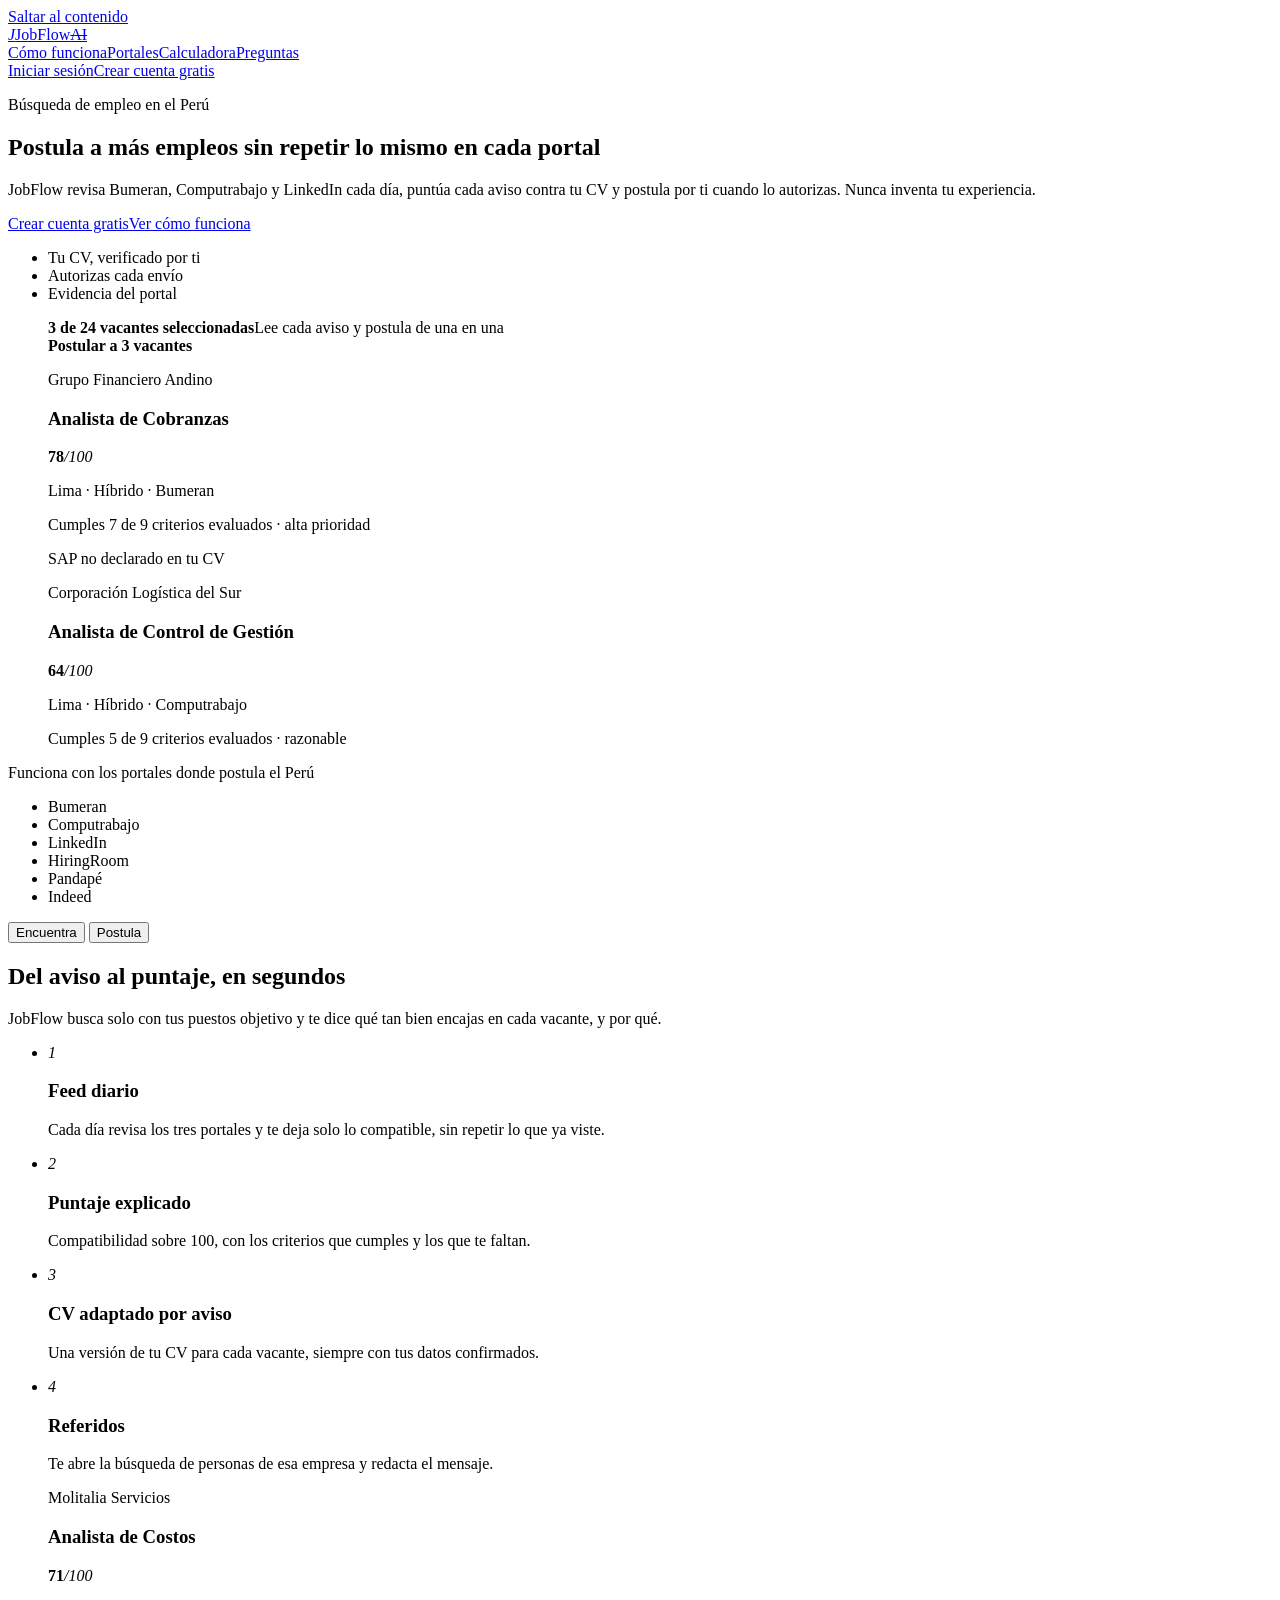
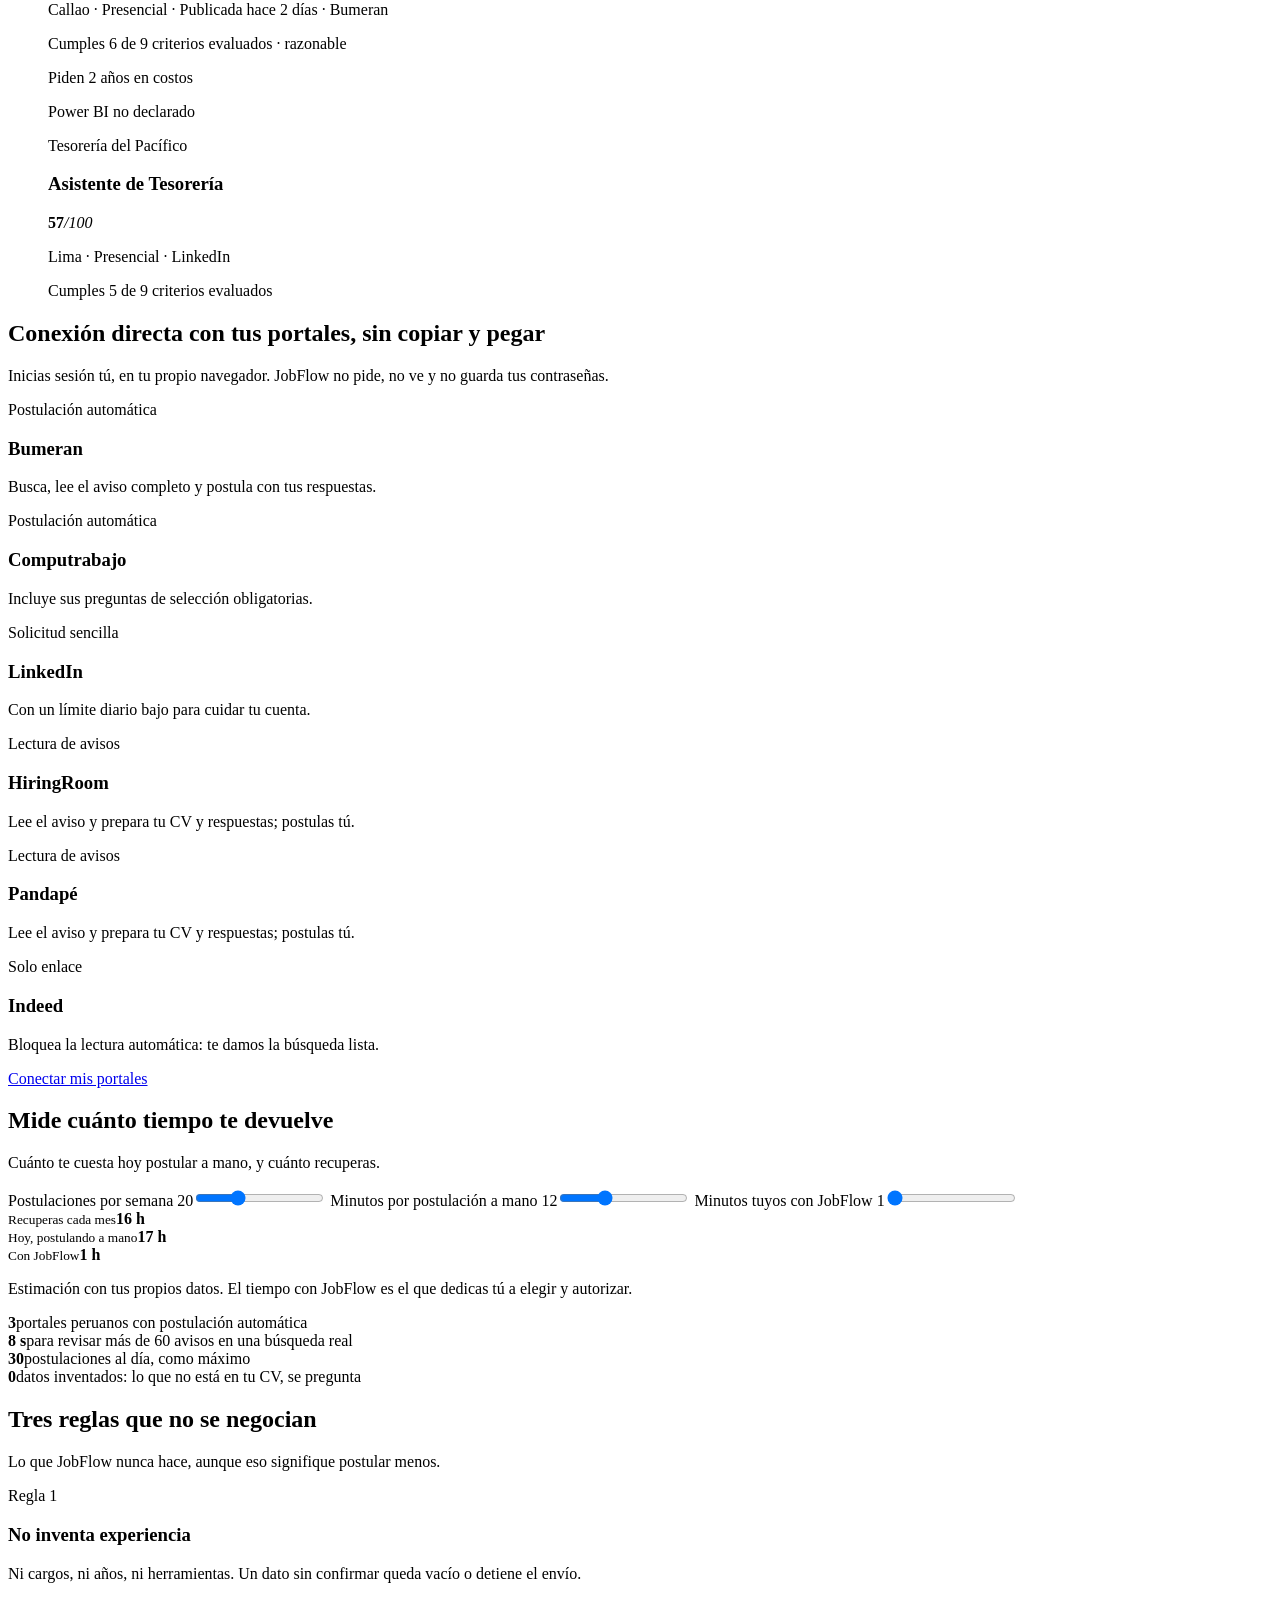
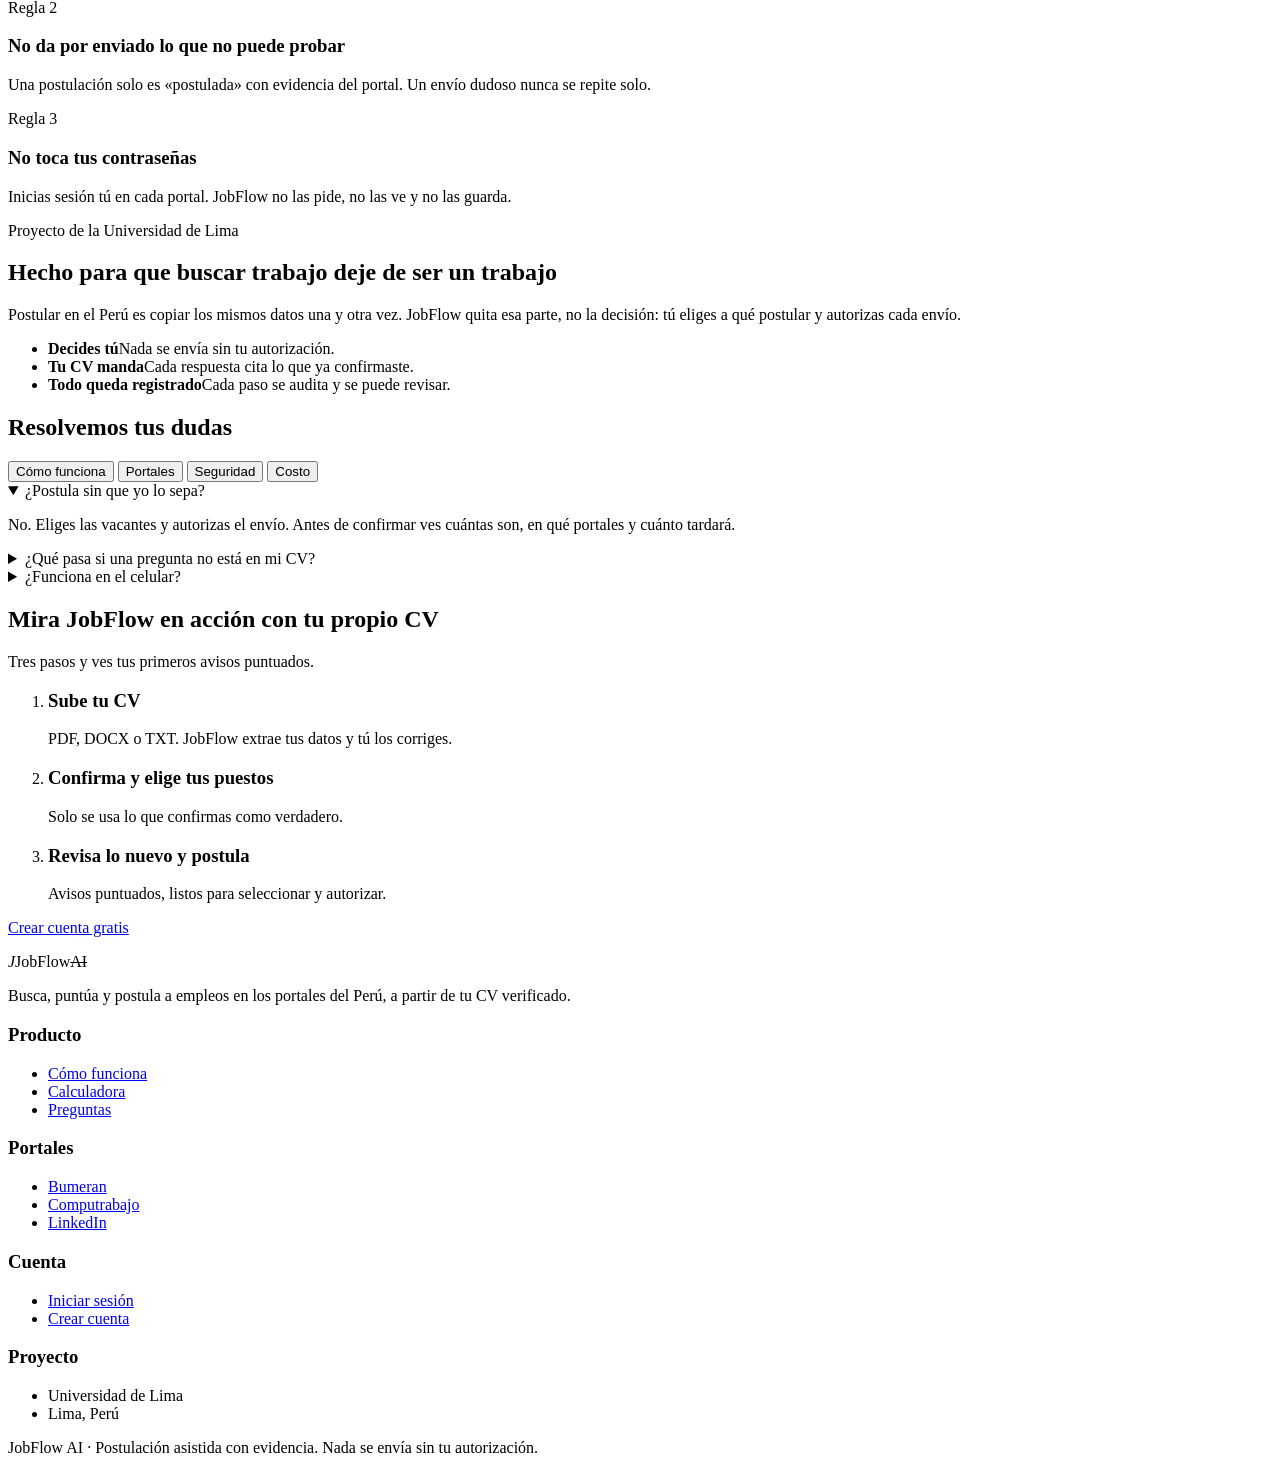
==== web/landing.html @ 98ff5b1f "feat: portada publica con la estructura de una pagina de producto - web/landing.html y landing.css: " ====
<!doctype html>
<html lang="es">
<head>
<meta charset="utf-8"><meta name="viewport" content="width=device-width,initial-scale=1">
<meta name="theme-color" content="#1b7f45">
<title>JobFlow AI · Postula a empleos en el Perú sin repetir lo mismo</title>
<meta name="description" content="JobFlow revisa Bumeran, Computrabajo y LinkedIn cada día, puntúa cada aviso contra tu CV y postula por ti cuando lo autorizas. Nunca inventa tu experiencia.">
<meta property="og:title" content="JobFlow AI · Postula por ti, con tu evidencia">
<meta property="og:description" content="Búsqueda y postulación de empleo en los portales del Perú, a partir de tu CV verificado.">
<meta property="og:type" content="website"><meta property="og:locale" content="es_PE">
<link rel="icon" href="data:image/svg+xml,%3Csvg xmlns='http://www.w3.org/2000/svg' viewBox='0 0 64 64'%3E%3Crect width='64' height='64' rx='18' fill='%231b7f45'/%3E%3Ctext x='32' y='45' font-family='Arial,sans-serif' font-size='38' font-weight='700' text-anchor='middle' fill='%23fff'%3EJ%3C/text%3E%3C/svg%3E">
<link rel="preconnect" href="https://fonts.googleapis.com"><link rel="preconnect" href="https://fonts.gstatic.com" crossorigin>
<link rel="stylesheet" href="https://fonts.googleapis.com/css2?family=Inter:wght@400;500;600;700&family=Outfit:wght@500;600;700;800&display=swap">
<link rel="stylesheet" href="/assets/landing.css">
</head>
<body>
<a class="skip" href="#contenido">Saltar al contenido</a>

<!-- 1 · cabecera -->
<header class="top">
<div class="wrap">
<a class="brand" href="/" translate="no"><i aria-hidden="true">J</i>JobFlow<s>AI</s></a>
<nav aria-label="Secciones">
<a href="#producto">Cómo funciona</a><a href="#portales">Portales</a><a href="#calculadora">Calculadora</a><a href="#preguntas">Preguntas</a>
</nav>
<div class="actions"><a class="login" href="/app" data-auth="login">Iniciar sesión</a><a class="btn primary small" href="/app" data-auth="register">Crear cuenta gratis</a></div>
</div>
</header>

<main id="contenido">

<!-- 2 · portada -->
<section class="hero">
<div class="wrap">
<div>
<p class="eyebrow">Búsqueda de empleo en el Perú</p>
<h1>Postula a más empleos sin repetir lo mismo en cada portal</h1>
<p class="lead">JobFlow revisa Bumeran, Computrabajo y LinkedIn cada día, puntúa cada aviso contra tu CV y postula por ti cuando lo autorizas. Nunca inventa tu experiencia.</p>
<div class="cta"><a class="btn primary" href="/app" data-auth="register">Crear cuenta gratis</a><a class="btn" href="#producto">Ver cómo funciona</a></div>
<ul><li>Tu CV, verificado por ti</li><li>Autorizas cada envío</li><li>Evidencia del portal</li></ul>
</div>
<figure class="shot" aria-label="Ejemplo de la pantalla «Para ti»">
<div class="bar"><div><strong>3 de 24 vacantes seleccionadas</strong><span>Lee cada aviso y postula de una en una</span></div><b>Postular a 3 vacantes</b></div>
<div class="job sel"><div class="t"><div><p class="co">Grupo Financiero Andino</p><h3>Analista de Cobranzas</h3></div><p class="score"><b>78</b><i>/100</i></p></div>
<p class="m">Lima · Híbrido · Bumeran</p><p class="fit">Cumples 7 de 9 criterios evaluados · alta prioridad</p><p class="gap">SAP no declarado en tu CV</p></div>
<div class="job"><div class="t"><div><p class="co">Corporación Logística del Sur</p><h3>Analista de Control de Gestión</h3></div><p class="score"><b>64</b><i>/100</i></p></div>
<p class="m">Lima · Híbrido · Computrabajo</p><p class="fit">Cumples 5 de 9 criterios evaluados · razonable</p></div>
</figure>
</div>
</section>

<!-- 3 · portales compatibles (en lugar de logos de clientes) -->
<section class="trust" aria-label="Portales compatibles">
<div class="wrap">
<p>Funciona con los portales donde postula el Perú</p>
<ul translate="no"><li>Bumeran</li><li>Computrabajo</li><li>LinkedIn</li><li>HiringRoom</li><li>Pandapé</li><li>Indeed</li></ul>
</div>
</section>

<!-- 4 · producto en dos pestañas -->
<section class="band" id="producto">
<div class="wrap">
<div class="tabs" role="tablist" aria-label="Qué hace JobFlow">
<button class="tab" role="tab" id="t-encuentra" aria-controls="p-encuentra" aria-selected="true">Encuentra</button>
<button class="tab" role="tab" id="t-postula" aria-controls="p-postula" aria-selected="false" tabindex="-1">Postula</button>
</div>
<div class="panel" role="tabpanel" id="p-encuentra" aria-labelledby="t-encuentra">
<div>
<h2>Del aviso al puntaje, en segundos</h2>
<p>JobFlow busca solo con tus puestos objetivo y te dice qué tan bien encajas en cada vacante, y por qué.</p>
<ul class="feats">
<li><i aria-hidden="true">1</i><div><h3>Feed diario</h3><p>Cada día revisa los tres portales y te deja solo lo compatible, sin repetir lo que ya viste.</p></div></li>
<li><i aria-hidden="true">2</i><div><h3>Puntaje explicado</h3><p>Compatibilidad sobre 100, con los criterios que cumples y los que te faltan.</p></div></li>
<li><i aria-hidden="true">3</i><div><h3>CV adaptado por aviso</h3><p>Una versión de tu CV para cada vacante, siempre con tus datos confirmados.</p></div></li>
<li><i aria-hidden="true">4</i><div><h3>Referidos</h3><p>Te abre la búsqueda de personas de esa empresa y redacta el mensaje.</p></div></li>
</ul>
</div>
<figure class="shot" aria-label="Ejemplo de un aviso puntuado">
<div class="job"><div class="t"><div><p class="co">Molitalia Servicios</p><h3>Analista de Costos</h3></div><p class="score"><b>71</b><i>/100</i></p></div>
<p class="m">Callao · Presencial · Publicada hace 2 días · Bumeran</p><p class="fit">Cumples 6 de 9 criterios evaluados · razonable</p><p class="gap">Piden 2 años en costos</p><p class="gap">Power BI no declarado</p></div>
<div class="job"><div class="t"><div><p class="co">Tesorería del Pacífico</p><h3>Asistente de Tesorería</h3></div><p class="score"><b>57</b><i>/100</i></p></div>
<p class="m">Lima · Presencial · LinkedIn</p><p class="fit">Cumples 5 de 9 criterios evaluados</p></div>
</figure>
</div>
<div class="panel" role="tabpanel" id="p-postula" aria-labelledby="t-postula" hidden>
<div>
<h2>Selecciona, autoriza y listo</h2>
<p>Marcas las vacantes, autorizas una sola vez y JobFlow postula de una en una desde tu propio navegador.</p>
<ul class="feats">
<li><i aria-hidden="true">1</i><div><h3>Postulación masiva</h3><p>Hasta 30 al día, con pausas entre una y otra, y la ves avanzar en vivo.</p></div></li>
<li><i aria-hidden="true">2</i><div><h3>Respuestas con evidencia</h3><p>Cada respuesta sale de tu CV: fechas y funciones reales, no texto generado.</p></div></li>
<li><i aria-hidden="true">3</i><div><h3>Preguntas agrupadas</h3><p>Si falta un dato, se detiene y te pregunta. Respondes una vez y completa todas.</p></div></li>
<li><i aria-hidden="true">4</i><div><h3>Seguimiento con evidencia</h3><p>Solo figura como postulada cuando el portal lo confirma.</p></div></li>
</ul>
</div>
<figure class="queue" aria-label="Ejemplo de la cola de postulación">
<label>Postulación masiva · quedan 21 de 30 hoy</label>
<div class="prog"><span></span></div>
<div class="chips"><span class="chip">En cola: 2</span><span class="chip ok">Postuladas: 9</span><span class="chip warn">Necesitan tu respuesta: 2</span></div>
<div class="row"><div><strong>Analista de Cobranzas</strong><small>Bumeran · confirmado en el aviso del portal</small></div><span class="chip ok">Postulada</span></div>
<div class="row"><div><strong>Analista de Costos</strong><small>Bumeran · se detuvo: falta una respuesta tuya</small></div><span class="chip warn">Necesita respuesta</span></div>
<div class="row"><div><strong>Analista de Control de Gestión</strong><small>Computrabajo · turno 2, en unos 3 min</small></div><span class="chip">En cola</span></div>
</figure>
</div>
</div>
</section>

<!-- 5 · conexiones -->
<section id="portales">
<div class="wrap">
<div class="head"><h2>Conexión directa con tus portales, sin copiar y pegar</h2><p>Inicias sesión tú, en tu propio navegador. JobFlow no pide, no ve y no guarda tus contraseñas.</p></div>
<div class="tiles" translate="no">
<div class="tile"><span class="chip ok">Postulación automática</span><h3>Bumeran</h3><p>Busca, lee el aviso completo y postula con tus respuestas.</p></div>
<div class="tile"><span class="chip ok">Postulación automática</span><h3>Computrabajo</h3><p>Incluye sus preguntas de selección obligatorias.</p></div>
<div class="tile"><span class="chip ok">Solicitud sencilla</span><h3>LinkedIn</h3><p>Con un límite diario bajo para cuidar tu cuenta.</p></div>
<div class="tile"><span class="chip">Lectura de avisos</span><h3>HiringRoom</h3><p>Lee el aviso y prepara tu CV y respuestas; postulas tú.</p></div>
<div class="tile"><span class="chip">Lectura de avisos</span><h3>Pandapé</h3><p>Lee el aviso y prepara tu CV y respuestas; postulas tú.</p></div>
<div class="tile"><span class="chip warn">Solo enlace</span><h3>Indeed</h3><p>Bloquea la lectura automática: te damos la búsqueda lista.</p></div>
</div>
<p class="center"><a class="btn" href="/app" data-auth="register">Conectar mis portales</a></p>
</div>
</section>

<!-- 6 · calculadora -->
<section class="band" id="calculadora">
<div class="wrap">
<div class="head"><h2>Mide cuánto tiempo te devuelve</h2><p>Cuánto te cuesta hoy postular a mano, y cuánto recuperas.</p></div>
<div class="calc">
<form id="calc" onsubmit="return false">
<label for="c-semana">Postulaciones por semana <output id="o-semana" for="c-semana">20</output><input id="c-semana" type="range" min="2" max="60" step="1" value="20"></label>
<label for="c-manual">Minutos por postulación a mano <output id="o-manual" for="c-manual">12</output><input id="c-manual" type="range" min="3" max="30" step="1" value="12"></label>
<label for="c-jobflow">Minutos tuyos con JobFlow <output id="o-jobflow" for="c-jobflow">1</output><input id="c-jobflow" type="range" min="1" max="10" step="1" value="1"></label>
</form>
<div class="res" aria-live="polite">
<div class="big"><small>Recuperas cada mes</small><b id="r-ahorro">16 h</b></div>
<div><small>Hoy, postulando a mano</small><b id="r-manual">17 h</b></div>
<div><small>Con JobFlow</small><b id="r-jobflow">1 h</b></div>
<p>Estimación con tus propios datos. El tiempo con JobFlow es el que dedicas tú a elegir y autorizar.</p>
</div>
</div>
</div>
</section>

<!-- 7 · cifras -->
<section class="stats" aria-label="JobFlow en cifras">
<div class="wrap">
<div><b>3</b><span>portales peruanos con postulación automática</span></div>
<div><b>8 s</b><span>para revisar más de 60 avisos en una búsqueda real</span></div>
<div><b>30</b><span>postulaciones al día, como máximo</span></div>
<div><b>0</b><span>datos inventados: lo que no está en tu CV, se pregunta</span></div>
</div>
</section>

<!-- 8 · reglas (en lugar de testimonios: aún no hay, y no se inventan) -->
<section class="band">
<div class="wrap">
<div class="head"><h2>Tres reglas que no se negocian</h2><p>Lo que JobFlow nunca hace, aunque eso signifique postular menos.</p></div>
<div class="rules">
<article class="rule"><span>Regla 1</span><h3>No inventa experiencia</h3><p>Ni cargos, ni años, ni herramientas. Un dato sin confirmar queda vacío o detiene el envío.</p></article>
<article class="rule"><span>Regla 2</span><h3>No da por enviado lo que no puede probar</h3><p>Una postulación solo es «postulada» con evidencia del portal. Un envío dudoso nunca se repite solo.</p></article>
<article class="rule"><span>Regla 3</span><h3>No toca tus contraseñas</h3><p>Inicias sesión tú en cada portal. JobFlow no las pide, no las ve y no las guarda.</p></article>
</div>
</div>
</section>

<!-- 9 · misión -->
<section class="mission">
<div class="wrap">
<div>
<p class="eyebrow">Proyecto de la Universidad de Lima</p>
<h2>Hecho para que buscar trabajo deje de ser un trabajo</h2>
<p>Postular en el Perú es copiar los mismos datos una y otra vez. JobFlow quita esa parte, no la decisión: tú eliges a qué postular y autorizas cada envío.</p>
</div>
<ul>
<li><b>Decides tú</b>Nada se envía sin tu autorización.</li>
<li><b>Tu CV manda</b>Cada respuesta cita lo que ya confirmaste.</li>
<li><b>Todo queda registrado</b>Cada paso se audita y se puede revisar.</li>
</ul>
</div>
</section>

<!-- 10 · preguntas -->
<section id="preguntas">
<div class="wrap">
<div class="head"><h2>Resolvemos tus dudas</h2></div>
<div class="faq">
<div class="tabs" role="tablist" aria-label="Temas">
<button class="tab" role="tab" id="f-uso" aria-controls="q-uso" aria-selected="true">Cómo funciona</button>
<button class="tab" role="tab" id="f-portales" aria-controls="q-portales" aria-selected="false" tabindex="-1">Portales</button>
<button class="tab" role="tab" id="f-seguridad" aria-controls="q-seguridad" aria-selected="false" tabindex="-1">Seguridad</button>
<button class="tab" role="tab" id="f-costo" aria-controls="q-costo" aria-selected="false" tabindex="-1">Costo</button>
</div>
<div role="tabpanel" id="q-uso" aria-labelledby="f-uso">
<details open><summary>¿Postula sin que yo lo sepa?</summary><p>No. Eliges las vacantes y autorizas el envío. Antes de confirmar ves cuántas son, en qué portales y cuánto tardará.</p></details>
<details><summary>¿Qué pasa si una pregunta no está en mi CV?</summary><p>JobFlow se detiene antes de enviar y te la muestra. La respondes una vez y se usa en todas las postulaciones que la piden.</p></details>
<details><summary>¿Funciona en el celular?</summary><p>Buscar, ver puntajes y hacer seguimiento, sí. La postulación automática necesita tu computadora, porque usa tu propio navegador con tu sesión iniciada.</p></details>
</div>
<div role="tabpanel" id="q-portales" aria-labelledby="f-portales" hidden>
<details open><summary>¿En qué portales postula?</summary><p>En Bumeran, Computrabajo y LinkedIn (solo «Solicitud sencilla», con un límite diario bajo). En HiringRoom y Pandapé lee los avisos y prepara tu material para que postules tú.</p></details>
<details><summary>¿Y por qué no Indeed?</summary><p>Indeed bloquea la lectura automática. JobFlow te entrega el enlace de búsqueda listo para que lo abras.</p></details>
<details><summary>¿Puede postular dos veces al mismo aviso?</summary><p>No. Cada aviso tiene una huella por su enlace, y los posibles duplicados entre portales se marcan para que los revises.</p></details>
</div>
<div role="tabpanel" id="q-seguridad" aria-labelledby="f-seguridad" hidden>
<details open><summary>¿JobFlow ve mi contraseña de los portales?</summary><p>No. Abre el portal en tu navegador, inicias sesión tú y avisas cuando terminaste. No hay ningún campo donde escribirla en JobFlow.</p></details>
<details><summary>¿Responde preguntas sensibles por mí?</summary><p>No. Documento de identidad, salud y datos parecidos quedan para ti. Tampoco resuelve pruebas ni acepta términos en tu nombre.</p></details>
<details><summary>¿Puede poner en riesgo mi cuenta de LinkedIn?</summary><p>Automatizar LinkedIn siempre implica un riesgo, y JobFlow te lo dice antes de activarlo. Por eso el límite diario es bajo y debes aceptarlo de forma explícita.</p></details>
</div>
<div role="tabpanel" id="q-costo" aria-labelledby="f-costo" hidden>
<details open><summary>¿Cuánto cuesta?</summary><p>Hoy JobFlow es un proyecto académico de la Universidad de Lima y su uso es gratuito.</p></details>
<details><summary>¿Necesito tarjeta para crear la cuenta?</summary><p>No. Solo un usuario y una contraseña propios de JobFlow.</p></details>
</div>
</div>
</div>
</section>

<!-- 11 · cierre -->
<section class="band final">
<div class="wrap">
<div class="head"><h2>Mira JobFlow en acción con tu propio CV</h2><p>Tres pasos y ves tus primeros avisos puntuados.</p></div>
<ol class="steps">
<li><h3>Sube tu CV</h3><p>PDF, DOCX o TXT. JobFlow extrae tus datos y tú los corriges.</p></li>
<li><h3>Confirma y elige tus puestos</h3><p>Solo se usa lo que confirmas como verdadero.</p></li>
<li><h3>Revisa lo nuevo y postula</h3><p>Avisos puntuados, listos para seleccionar y autorizar.</p></li>
</ol>
<p class="center" style="margin-top:0"><a class="btn primary" href="/app" data-auth="register">Crear cuenta gratis</a></p>
</div>
</section>

</main>

<!-- 12 · pie -->
<footer>
<div class="wrap">
<div><span class="brand" translate="no"><i aria-hidden="true">J</i>JobFlow<s>AI</s></span><p>Busca, puntúa y postula a empleos en los portales del Perú, a partir de tu CV verificado.</p></div>
<div><h3>Producto</h3><ul><li><a href="#producto">Cómo funciona</a></li><li><a href="#calculadora">Calculadora</a></li><li><a href="#preguntas">Preguntas</a></li></ul></div>
<div><h3>Portales</h3><ul><li><a href="#portales">Bumeran</a></li><li><a href="#portales">Computrabajo</a></li><li><a href="#portales">LinkedIn</a></li></ul></div>
<div><h3>Cuenta</h3><ul><li><a href="/app" data-auth="login">Iniciar sesión</a></li><li><a href="/app" data-auth="register">Crear cuenta</a></li></ul></div>
<div><h3>Proyecto</h3><ul><li>Universidad de Lima</li><li>Lima, Perú</li></ul></div>
<p class="legal">JobFlow AI · Postulación asistida con evidencia. Nada se envía sin tu autorización.</p>
</div>
</footer>

<script>
(function(){
  // pestañas (producto y preguntas): mismo patrón accesible para ambas
  document.querySelectorAll('[role=tablist]').forEach(function(list){
    var tabs=[].slice.call(list.querySelectorAll('[role=tab]'));
    function pick(tab,focus){
      tabs.forEach(function(t){
        var on=t===tab; t.setAttribute('aria-selected',on); t.tabIndex=on?0:-1;
        document.getElementById(t.getAttribute('aria-controls')).hidden=!on;
      });
      if(focus) tab.focus();
    }
    tabs.forEach(function(t,i){
      t.addEventListener('click',function(){ pick(t); });
      t.addEventListener('keydown',function(e){
        if(e.key==='ArrowRight'||e.key==='ArrowLeft'){ e.preventDefault(); pick(tabs[(i+(e.key==='ArrowRight'?1:tabs.length-1))%tabs.length],true); }
      });
    });
  });

  // calculadora
  var horas=new Intl.NumberFormat('es-PE',{maximumFractionDigits:0});
  function calc(){
    var s=+document.getElementById('c-semana').value, m=+document.getElementById('c-manual').value, j=+document.getElementById('c-jobflow').value;
    document.getElementById('o-semana').textContent=s; document.getElementById('o-manual').textContent=m; document.getElementById('o-jobflow').textContent=j;
    var mes=s*52/12, manual=mes*m/60, flow=mes*j/60;
    document.getElementById('r-manual').textContent=horas.format(manual)+' h';
    document.getElementById('r-jobflow').textContent=horas.format(flow)+' h';
    document.getElementById('r-ahorro').textContent=horas.format(Math.max(0,manual-flow))+' h';
  }
  document.getElementById('calc').addEventListener('input',calc); calc();

  // la app abre en «Iniciar sesión» o en «Crear cuenta» según el botón pulsado aquí
  document.querySelectorAll('[data-auth]').forEach(function(a){
    a.addEventListener('click',function(){
      try{ if(a.dataset.auth==='login') localStorage.setItem('jobflow-visto','1'); else localStorage.removeItem('jobflow-visto'); }catch(e){}
    });
  });
})();
</script>
</body>
</html>
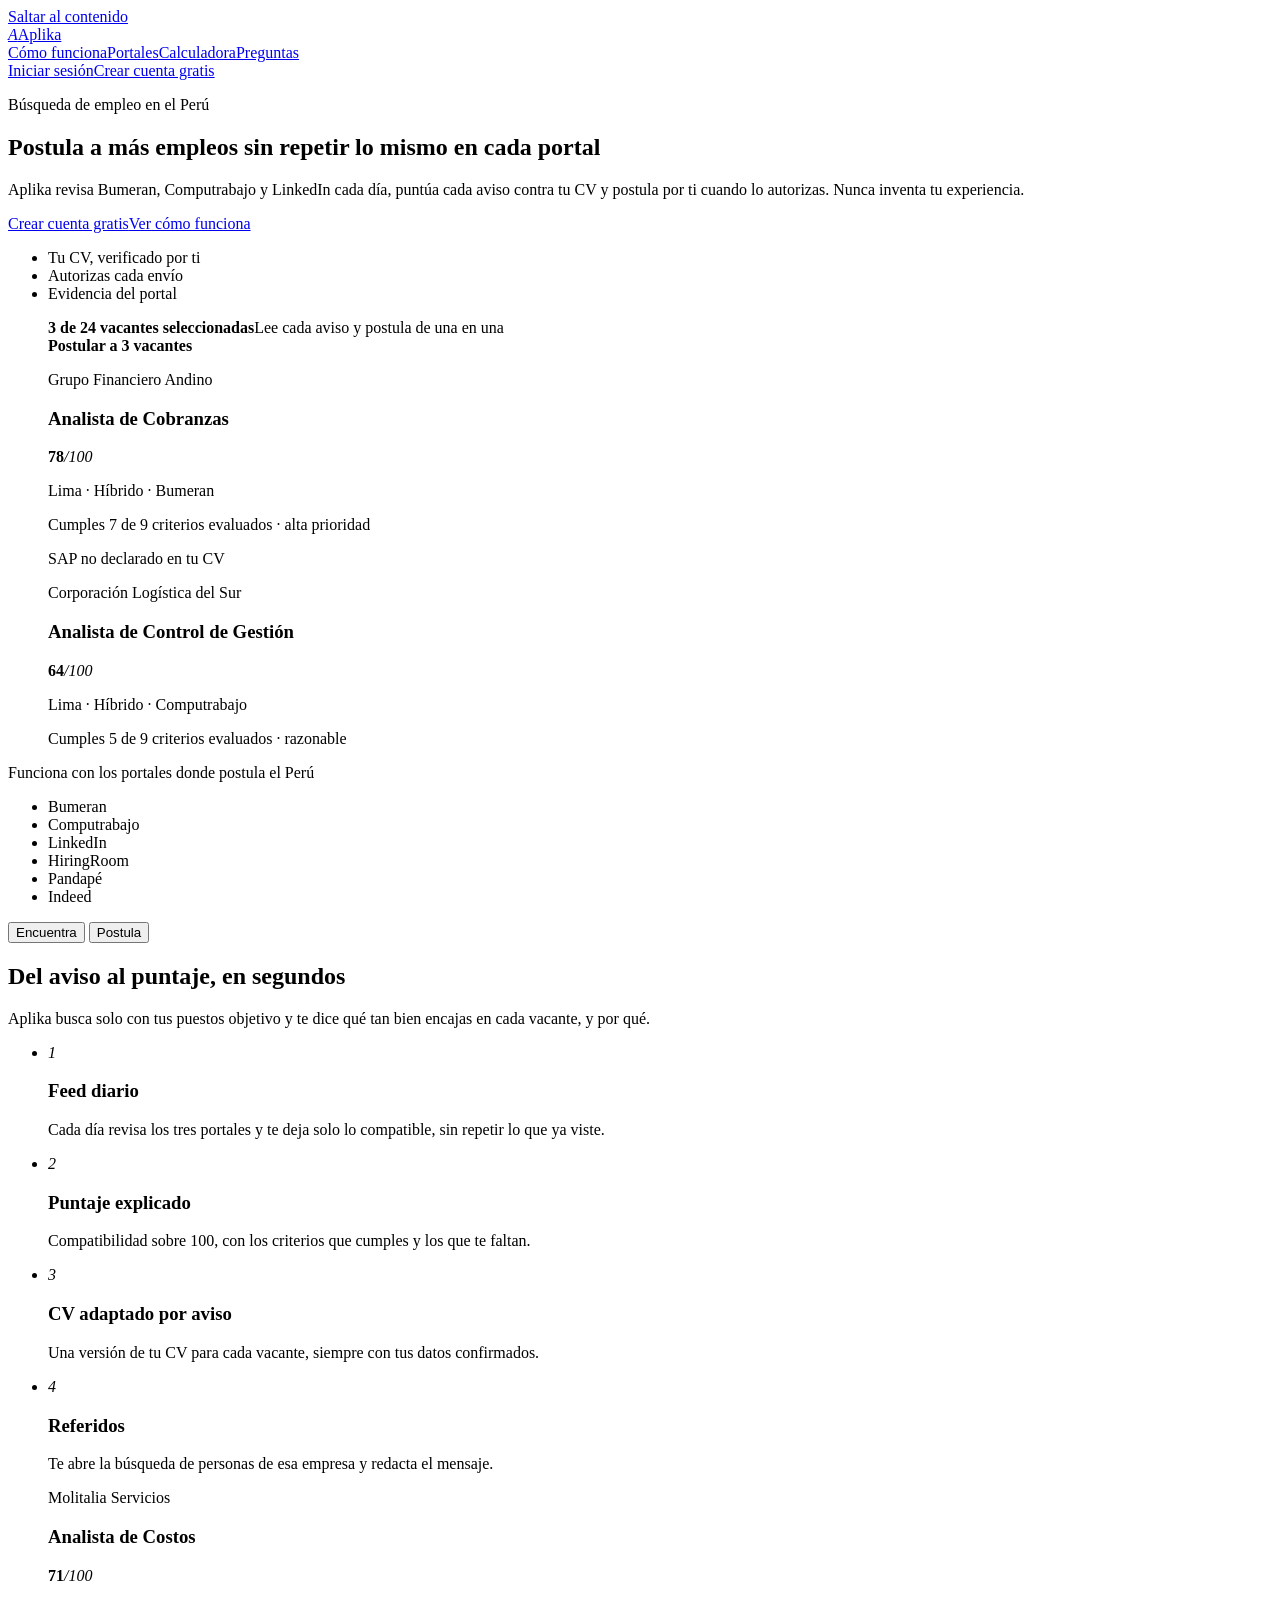
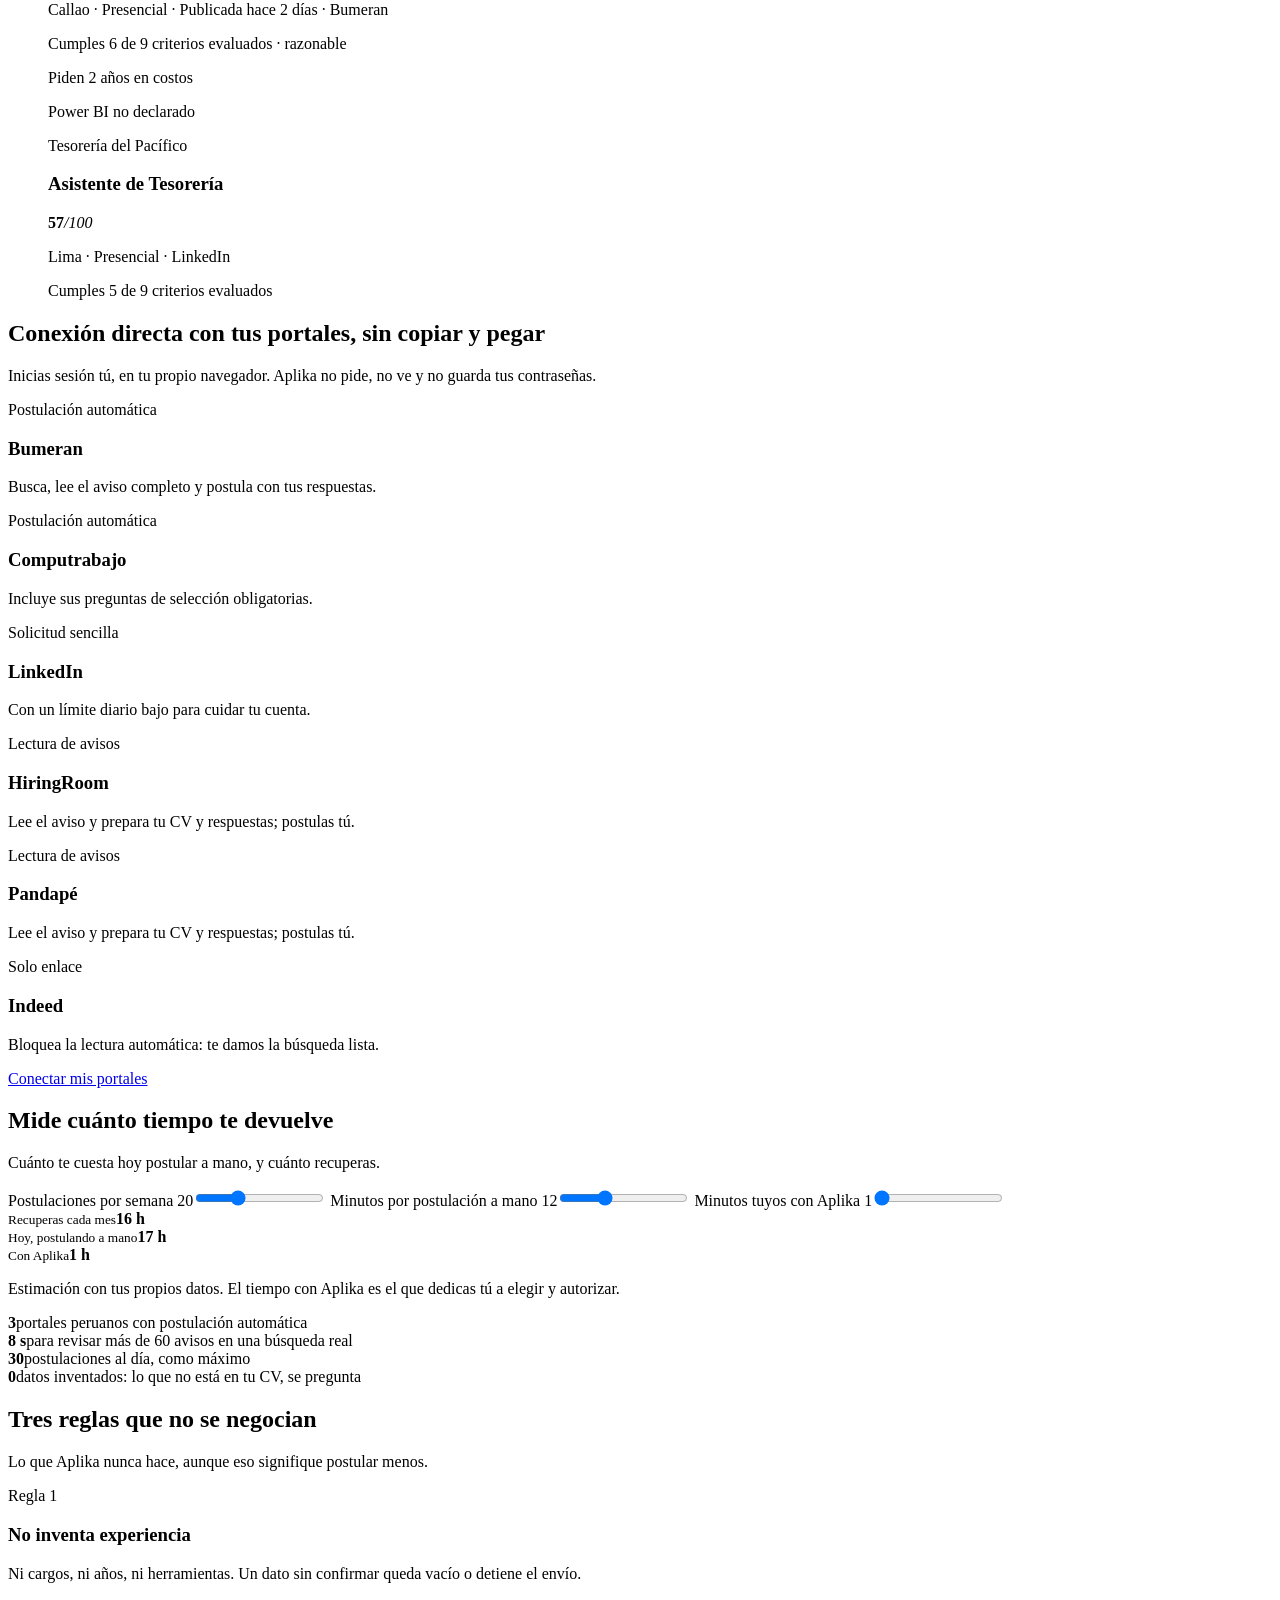
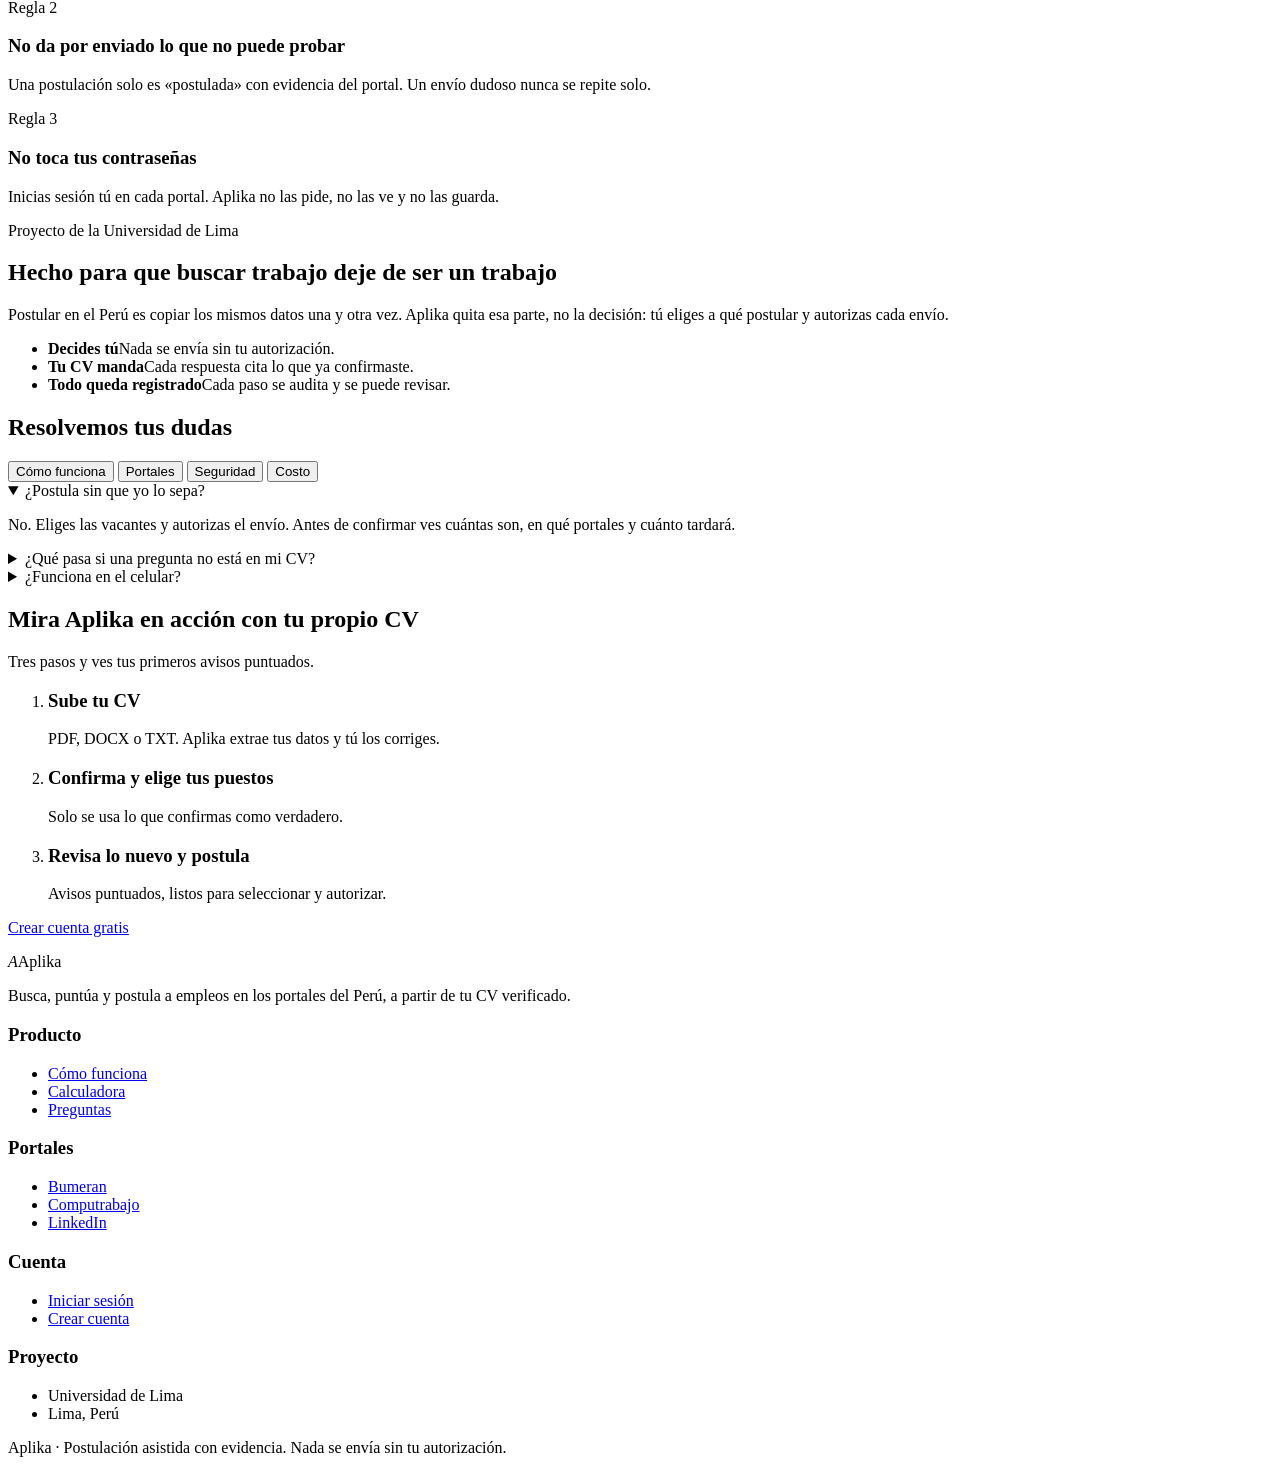
==== commit 8899c21f: "feat: Aplika, cursos para cerrar brechas y correcciones del examen de la plataforma - El producto pa" ====
--- a/web/landing.html
+++ b/web/landing.html
@@ -3,12 +3,12 @@
 <head>
 <meta charset="utf-8"><meta name="viewport" content="width=device-width,initial-scale=1">
 <meta name="theme-color" content="#1b7f45">
-<title>JobFlow AI · Postula a empleos en el Perú sin repetir lo mismo</title>
-<meta name="description" content="JobFlow revisa Bumeran, Computrabajo y LinkedIn cada día, puntúa cada aviso contra tu CV y postula por ti cuando lo autorizas. Nunca inventa tu experiencia.">
-<meta property="og:title" content="JobFlow AI · Postula por ti, con tu evidencia">
+<title>Aplika · Postula a empleos en el Perú sin repetir lo mismo</title>
+<meta name="description" content="Aplika revisa Bumeran, Computrabajo y LinkedIn cada día, puntúa cada aviso contra tu CV y postula por ti cuando lo autorizas. Nunca inventa tu experiencia.">
+<meta property="og:title" content="Aplika · Postula por ti, con tu evidencia">
 <meta property="og:description" content="Búsqueda y postulación de empleo en los portales del Perú, a partir de tu CV verificado.">
 <meta property="og:type" content="website"><meta property="og:locale" content="es_PE">
-<link rel="icon" href="data:image/svg+xml,%3Csvg xmlns='http://www.w3.org/2000/svg' viewBox='0 0 64 64'%3E%3Crect width='64' height='64' rx='18' fill='%231b7f45'/%3E%3Ctext x='32' y='45' font-family='Arial,sans-serif' font-size='38' font-weight='700' text-anchor='middle' fill='%23fff'%3EJ%3C/text%3E%3C/svg%3E">
+<link rel="icon" href="data:image/svg+xml,%3Csvg xmlns='http://www.w3.org/2000/svg' viewBox='0 0 64 64'%3E%3Crect width='64' height='64' rx='18' fill='%231b7f45'/%3E%3Ctext x='32' y='45' font-family='Arial,sans-serif' font-size='38' font-weight='700' text-anchor='middle' fill='%23fff'%3EA%3C/text%3E%3C/svg%3E">
 <link rel="preconnect" href="https://fonts.googleapis.com"><link rel="preconnect" href="https://fonts.gstatic.com" crossorigin>
 <link rel="stylesheet" href="https://fonts.googleapis.com/css2?family=Inter:wght@400;500;600;700&family=Outfit:wght@500;600;700;800&display=swap">
 <link rel="stylesheet" href="/assets/landing.css">
@@ -19,7 +19,7 @@
 <!-- 1 · cabecera -->
 <header class="top">
 <div class="wrap">
-<a class="brand" href="/" translate="no"><i aria-hidden="true">J</i>JobFlow<s>AI</s></a>
+<a class="brand" href="/" translate="no"><i aria-hidden="true">A</i>Aplika</a>
 <nav aria-label="Secciones">
 <a href="#producto">Cómo funciona</a><a href="#portales">Portales</a><a href="#calculadora">Calculadora</a><a href="#preguntas">Preguntas</a>
 </nav>
@@ -35,7 +35,7 @@
 <div>
 <p class="eyebrow">Búsqueda de empleo en el Perú</p>
 <h1>Postula a más empleos sin repetir lo mismo en cada portal</h1>
-<p class="lead">JobFlow revisa Bumeran, Computrabajo y LinkedIn cada día, puntúa cada aviso contra tu CV y postula por ti cuando lo autorizas. Nunca inventa tu experiencia.</p>
+<p class="lead">Aplika revisa Bumeran, Computrabajo y LinkedIn cada día, puntúa cada aviso contra tu CV y postula por ti cuando lo autorizas. Nunca inventa tu experiencia.</p>
 <div class="cta"><a class="btn primary" href="/app" data-auth="register">Crear cuenta gratis</a><a class="btn" href="#producto">Ver cómo funciona</a></div>
 <ul><li>Tu CV, verificado por ti</li><li>Autorizas cada envío</li><li>Evidencia del portal</li></ul>
 </div>
@@ -60,14 +60,14 @@
 <!-- 4 · producto en dos pestañas -->
 <section class="band" id="producto">
 <div class="wrap">
-<div class="tabs" role="tablist" aria-label="Qué hace JobFlow">
+<div class="tabs" role="tablist" aria-label="Qué hace Aplika">
 <button class="tab" role="tab" id="t-encuentra" aria-controls="p-encuentra" aria-selected="true">Encuentra</button>
 <button class="tab" role="tab" id="t-postula" aria-controls="p-postula" aria-selected="false" tabindex="-1">Postula</button>
 </div>
 <div class="panel" role="tabpanel" id="p-encuentra" aria-labelledby="t-encuentra">
 <div>
 <h2>Del aviso al puntaje, en segundos</h2>
-<p>JobFlow busca solo con tus puestos objetivo y te dice qué tan bien encajas en cada vacante, y por qué.</p>
+<p>Aplika busca solo con tus puestos objetivo y te dice qué tan bien encajas en cada vacante, y por qué.</p>
 <ul class="feats">
 <li><i aria-hidden="true">1</i><div><h3>Feed diario</h3><p>Cada día revisa los tres portales y te deja solo lo compatible, sin repetir lo que ya viste.</p></div></li>
 <li><i aria-hidden="true">2</i><div><h3>Puntaje explicado</h3><p>Compatibilidad sobre 100, con los criterios que cumples y los que te faltan.</p></div></li>
@@ -85,7 +85,7 @@
 <div class="panel" role="tabpanel" id="p-postula" aria-labelledby="t-postula" hidden>
 <div>
 <h2>Selecciona, autoriza y listo</h2>
-<p>Marcas las vacantes, autorizas una sola vez y JobFlow postula de una en una desde tu propio navegador.</p>
+<p>Marcas las vacantes, autorizas una sola vez y Aplika postula de una en una desde tu propio navegador.</p>
 <ul class="feats">
 <li><i aria-hidden="true">1</i><div><h3>Postulación masiva</h3><p>Hasta 30 al día, con pausas entre una y otra, y la ves avanzar en vivo.</p></div></li>
 <li><i aria-hidden="true">2</i><div><h3>Respuestas con evidencia</h3><p>Cada respuesta sale de tu CV: fechas y funciones reales, no texto generado.</p></div></li>
@@ -108,7 +108,7 @@
 <!-- 5 · conexiones -->
 <section id="portales">
 <div class="wrap">
-<div class="head"><h2>Conexión directa con tus portales, sin copiar y pegar</h2><p>Inicias sesión tú, en tu propio navegador. JobFlow no pide, no ve y no guarda tus contraseñas.</p></div>
+<div class="head"><h2>Conexión directa con tus portales, sin copiar y pegar</h2><p>Inicias sesión tú, en tu propio navegador. Aplika no pide, no ve y no guarda tus contraseñas.</p></div>
 <div class="tiles" translate="no">
 <div class="tile"><span class="chip ok">Postulación automática</span><h3>Bumeran</h3><p>Busca, lee el aviso completo y postula con tus respuestas.</p></div>
 <div class="tile"><span class="chip ok">Postulación automática</span><h3>Computrabajo</h3><p>Incluye sus preguntas de selección obligatorias.</p></div>
@@ -129,20 +129,20 @@
 <form id="calc" onsubmit="return false">
 <label for="c-semana">Postulaciones por semana <output id="o-semana" for="c-semana">20</output><input id="c-semana" type="range" min="2" max="60" step="1" value="20"></label>
 <label for="c-manual">Minutos por postulación a mano <output id="o-manual" for="c-manual">12</output><input id="c-manual" type="range" min="3" max="30" step="1" value="12"></label>
-<label for="c-jobflow">Minutos tuyos con JobFlow <output id="o-jobflow" for="c-jobflow">1</output><input id="c-jobflow" type="range" min="1" max="10" step="1" value="1"></label>
+<label for="c-jobflow">Minutos tuyos con Aplika <output id="o-jobflow" for="c-jobflow">1</output><input id="c-jobflow" type="range" min="1" max="10" step="1" value="1"></label>
 </form>
 <div class="res" aria-live="polite">
 <div class="big"><small>Recuperas cada mes</small><b id="r-ahorro">16 h</b></div>
 <div><small>Hoy, postulando a mano</small><b id="r-manual">17 h</b></div>
-<div><small>Con JobFlow</small><b id="r-jobflow">1 h</b></div>
-<p>Estimación con tus propios datos. El tiempo con JobFlow es el que dedicas tú a elegir y autorizar.</p>
+<div><small>Con Aplika</small><b id="r-jobflow">1 h</b></div>
+<p>Estimación con tus propios datos. El tiempo con Aplika es el que dedicas tú a elegir y autorizar.</p>
 </div>
 </div>
 </div>
 </section>
 
 <!-- 7 · cifras -->
-<section class="stats" aria-label="JobFlow en cifras">
+<section class="stats" aria-label="Aplika en cifras">
 <div class="wrap">
 <div><b>3</b><span>portales peruanos con postulación automática</span></div>
 <div><b>8 s</b><span>para revisar más de 60 avisos en una búsqueda real</span></div>
@@ -154,11 +154,11 @@
 <!-- 8 · reglas (en lugar de testimonios: aún no hay, y no se inventan) -->
 <section class="band">
 <div class="wrap">
-<div class="head"><h2>Tres reglas que no se negocian</h2><p>Lo que JobFlow nunca hace, aunque eso signifique postular menos.</p></div>
+<div class="head"><h2>Tres reglas que no se negocian</h2><p>Lo que Aplika nunca hace, aunque eso signifique postular menos.</p></div>
 <div class="rules">
 <article class="rule"><span>Regla 1</span><h3>No inventa experiencia</h3><p>Ni cargos, ni años, ni herramientas. Un dato sin confirmar queda vacío o detiene el envío.</p></article>
 <article class="rule"><span>Regla 2</span><h3>No da por enviado lo que no puede probar</h3><p>Una postulación solo es «postulada» con evidencia del portal. Un envío dudoso nunca se repite solo.</p></article>
-<article class="rule"><span>Regla 3</span><h3>No toca tus contraseñas</h3><p>Inicias sesión tú en cada portal. JobFlow no las pide, no las ve y no las guarda.</p></article>
+<article class="rule"><span>Regla 3</span><h3>No toca tus contraseñas</h3><p>Inicias sesión tú en cada portal. Aplika no las pide, no las ve y no las guarda.</p></article>
 </div>
 </div>
 </section>
@@ -169,7 +169,7 @@
 <div>
 <p class="eyebrow">Proyecto de la Universidad de Lima</p>
 <h2>Hecho para que buscar trabajo deje de ser un trabajo</h2>
-<p>Postular en el Perú es copiar los mismos datos una y otra vez. JobFlow quita esa parte, no la decisión: tú eliges a qué postular y autorizas cada envío.</p>
+<p>Postular en el Perú es copiar los mismos datos una y otra vez. Aplika quita esa parte, no la decisión: tú eliges a qué postular y autorizas cada envío.</p>
 </div>
 <ul>
 <li><b>Decides tú</b>Nada se envía sin tu autorización.</li>
@@ -192,22 +192,22 @@
 </div>
 <div role="tabpanel" id="q-uso" aria-labelledby="f-uso">
 <details open><summary>¿Postula sin que yo lo sepa?</summary><p>No. Eliges las vacantes y autorizas el envío. Antes de confirmar ves cuántas son, en qué portales y cuánto tardará.</p></details>
-<details><summary>¿Qué pasa si una pregunta no está en mi CV?</summary><p>JobFlow se detiene antes de enviar y te la muestra. La respondes una vez y se usa en todas las postulaciones que la piden.</p></details>
+<details><summary>¿Qué pasa si una pregunta no está en mi CV?</summary><p>Aplika se detiene antes de enviar y te la muestra. La respondes una vez y se usa en todas las postulaciones que la piden.</p></details>
 <details><summary>¿Funciona en el celular?</summary><p>Buscar, ver puntajes y hacer seguimiento, sí. La postulación automática necesita tu computadora, porque usa tu propio navegador con tu sesión iniciada.</p></details>
 </div>
 <div role="tabpanel" id="q-portales" aria-labelledby="f-portales" hidden>
 <details open><summary>¿En qué portales postula?</summary><p>En Bumeran, Computrabajo y LinkedIn (solo «Solicitud sencilla», con un límite diario bajo). En HiringRoom y Pandapé lee los avisos y prepara tu material para que postules tú.</p></details>
-<details><summary>¿Y por qué no Indeed?</summary><p>Indeed bloquea la lectura automática. JobFlow te entrega el enlace de búsqueda listo para que lo abras.</p></details>
+<details><summary>¿Y por qué no Indeed?</summary><p>Indeed bloquea la lectura automática. Aplika te entrega el enlace de búsqueda listo para que lo abras.</p></details>
 <details><summary>¿Puede postular dos veces al mismo aviso?</summary><p>No. Cada aviso tiene una huella por su enlace, y los posibles duplicados entre portales se marcan para que los revises.</p></details>
 </div>
 <div role="tabpanel" id="q-seguridad" aria-labelledby="f-seguridad" hidden>
-<details open><summary>¿JobFlow ve mi contraseña de los portales?</summary><p>No. Abre el portal en tu navegador, inicias sesión tú y avisas cuando terminaste. No hay ningún campo donde escribirla en JobFlow.</p></details>
+<details open><summary>¿Aplika ve mi contraseña de los portales?</summary><p>No. Abre el portal en tu navegador, inicias sesión tú y avisas cuando terminaste. No hay ningún campo donde escribirla en Aplika.</p></details>
 <details><summary>¿Responde preguntas sensibles por mí?</summary><p>No. Documento de identidad, salud y datos parecidos quedan para ti. Tampoco resuelve pruebas ni acepta términos en tu nombre.</p></details>
-<details><summary>¿Puede poner en riesgo mi cuenta de LinkedIn?</summary><p>Automatizar LinkedIn siempre implica un riesgo, y JobFlow te lo dice antes de activarlo. Por eso el límite diario es bajo y debes aceptarlo de forma explícita.</p></details>
+<details><summary>¿Puede poner en riesgo mi cuenta de LinkedIn?</summary><p>Automatizar LinkedIn siempre implica un riesgo, y Aplika te lo dice antes de activarlo. Por eso el límite diario es bajo y debes aceptarlo de forma explícita.</p></details>
 </div>
 <div role="tabpanel" id="q-costo" aria-labelledby="f-costo" hidden>
-<details open><summary>¿Cuánto cuesta?</summary><p>Hoy JobFlow es un proyecto académico de la Universidad de Lima y su uso es gratuito.</p></details>
-<details><summary>¿Necesito tarjeta para crear la cuenta?</summary><p>No. Solo un usuario y una contraseña propios de JobFlow.</p></details>
+<details open><summary>¿Cuánto cuesta?</summary><p>Hoy Aplika es un proyecto académico de la Universidad de Lima y su uso es gratuito.</p></details>
+<details><summary>¿Necesito tarjeta para crear la cuenta?</summary><p>No. Solo un usuario y una contraseña propios de Aplika.</p></details>
 </div>
 </div>
 </div>
@@ -216,9 +216,9 @@
 <!-- 11 · cierre -->
 <section class="band final">
 <div class="wrap">
-<div class="head"><h2>Mira JobFlow en acción con tu propio CV</h2><p>Tres pasos y ves tus primeros avisos puntuados.</p></div>
+<div class="head"><h2>Mira Aplika en acción con tu propio CV</h2><p>Tres pasos y ves tus primeros avisos puntuados.</p></div>
 <ol class="steps">
-<li><h3>Sube tu CV</h3><p>PDF, DOCX o TXT. JobFlow extrae tus datos y tú los corriges.</p></li>
+<li><h3>Sube tu CV</h3><p>PDF, DOCX o TXT. Aplika extrae tus datos y tú los corriges.</p></li>
 <li><h3>Confirma y elige tus puestos</h3><p>Solo se usa lo que confirmas como verdadero.</p></li>
 <li><h3>Revisa lo nuevo y postula</h3><p>Avisos puntuados, listos para seleccionar y autorizar.</p></li>
 </ol>
@@ -231,12 +231,12 @@
 <!-- 12 · pie -->
 <footer>
 <div class="wrap">
-<div><span class="brand" translate="no"><i aria-hidden="true">J</i>JobFlow<s>AI</s></span><p>Busca, puntúa y postula a empleos en los portales del Perú, a partir de tu CV verificado.</p></div>
+<div><span class="brand" translate="no"><i aria-hidden="true">A</i>Aplika</span><p>Busca, puntúa y postula a empleos en los portales del Perú, a partir de tu CV verificado.</p></div>
 <div><h3>Producto</h3><ul><li><a href="#producto">Cómo funciona</a></li><li><a href="#calculadora">Calculadora</a></li><li><a href="#preguntas">Preguntas</a></li></ul></div>
 <div><h3>Portales</h3><ul><li><a href="#portales">Bumeran</a></li><li><a href="#portales">Computrabajo</a></li><li><a href="#portales">LinkedIn</a></li></ul></div>
 <div><h3>Cuenta</h3><ul><li><a href="/app" data-auth="login">Iniciar sesión</a></li><li><a href="/app" data-auth="register">Crear cuenta</a></li></ul></div>
 <div><h3>Proyecto</h3><ul><li>Universidad de Lima</li><li>Lima, Perú</li></ul></div>
-<p class="legal">JobFlow AI · Postulación asistida con evidencia. Nada se envía sin tu autorización.</p>
+<p class="legal">Aplika · Postulación asistida con evidencia. Nada se envía sin tu autorización.</p>
 </div>
 </footer>
 
